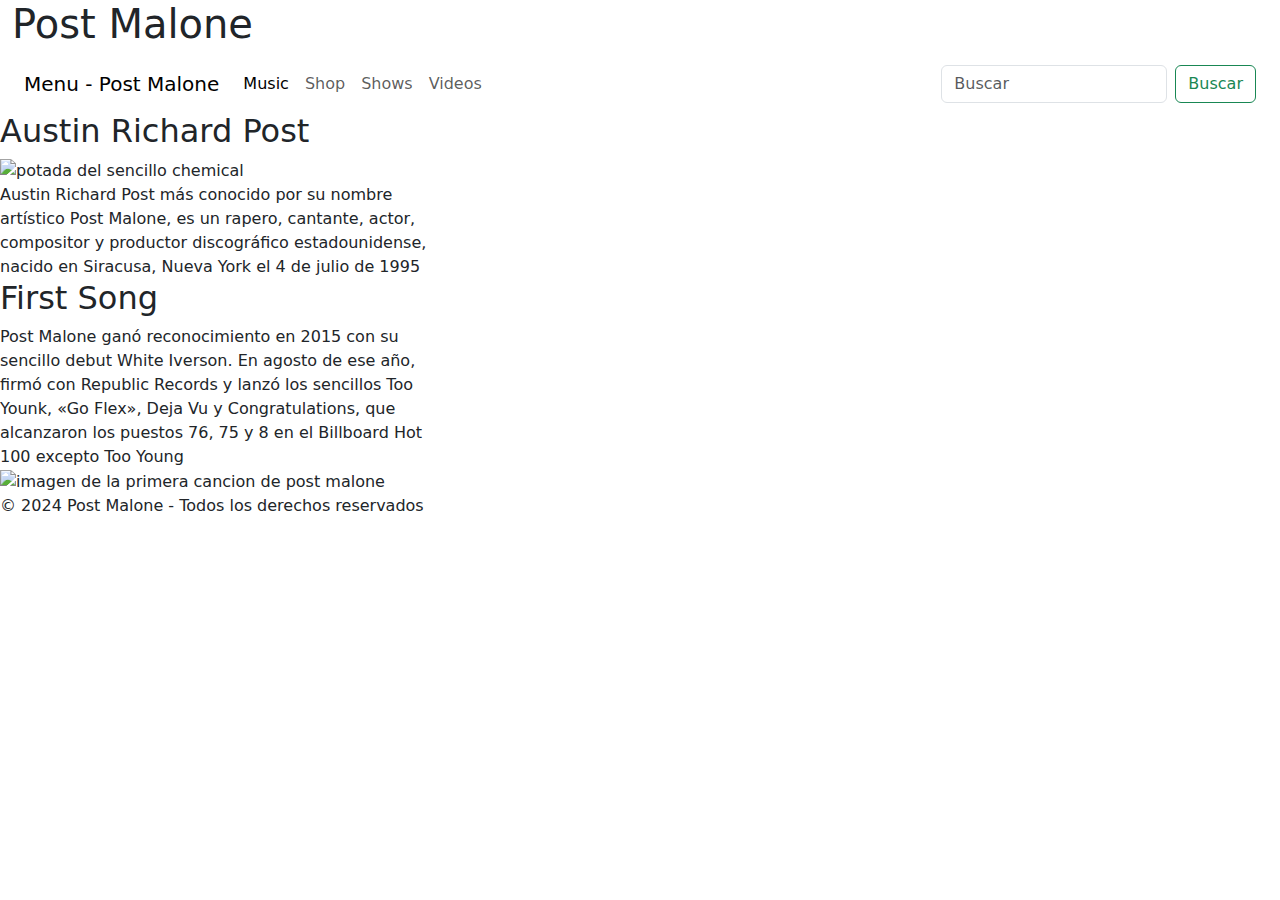
==== index.html @ f83423b3 "entrega final" ====
<!DOCTYPE html>
<html lang="en">

<head>
  <meta charset="UTF-8">
  <meta name="viewport" content="width=device-width,initial-scale=1">
  <meta name="viewport" content="width=device-width, initial-scale=1.0">
  <title>Post Malone</title>
  <link href="https://cdn.jsdelivr.net/npm/bootstrap@5.3.3/dist/css/bootstrap.min.css" rel="stylesheet"
    integrity="sha384-QWTKZyjpPEjISv5WaRU9OFeRpok6YctnYmDr5pNlyT2bRjXh0JMhjY6hW+ALEwIH" crossorigin="anonymous">
  <link rel="stylesheet" href="./style/style.css">
</head>

<body class="back">
  <header class="container-fluid">
    <h1 class=".h1">Post Malone</h1>
    <nav class="navbar navbar-expand-lg navgray">
      <div class="container-fluid">
        <a class="navbar-brand" href="#">Menu - Post Malone</a>
        <button class="navbar-toggler" type="button" data-bs-toggle="collapse" data-bs-target="#navbarSupportedContent"
          aria-controls="navbarSupportedContent" aria-expanded="false" aria-label="Toggle navigation">
          <span class="navbar-toggler-icon"></span>
        </button>
        <div class="collapse navbar-collapse" id="navbarSupportedContent">
          <ul class="navbar-nav me-auto mb-2 mb-lg-0">
            <li class="nav-item">
              <a class="nav-link active" aria-current="page" href="./pages/music.html">Music</a>
            </li>
            <li class="nav-item">
              <a class="nav-link" href="./pages/shop.html">Shop</a>
            </li>
            <li class="nav-item">
              <a class="nav-link" href="./pages/shows.html">Shows</a>
            </li>
            <li class="nav-item">
              <a class="nav-link" href="./pages/videos.html">Videos</a>
            </li>
        </div>
        <form class="d-flex" role="search">
          <input class="form-control me-2" type="search" placeholder="Buscar" aria-label="Buscar">
          <button class="btn btn-outline-success" type="submit">Buscar</button>
        </form>
      </div>
      </div>
    </nav>
  </header>
  <main>
    <section>
      <h2 class="presentacion">Austin Richard Post</h2>
      <img class="img1 col-md-4 col-xs-6 md-2 md-lg-0 navbar-expand-lg" src="./assets/post-malone.jpg"
        alt="potada del sencillo chemical">
      <p class="p3 col-md-4 col-xs-6 mb-2 mb-lg-0">Austin Richard Post más conocido por su nombre artístico Post Malone,
        es un rapero, cantante, actor, compositor y productor discográfico estadounidense, nacido en Siracusa, Nueva
        York el 4 de julio de 1995</p>
    </section>
    <section>
      <h2 class="presentacion">First Song</h2>
      <p class="p3 col-md-4 col-xs-6 mb-2 mb-lg-0">Post Malone ganó reconocimiento en 2015 con su sencillo debut White
        Iverson. En agosto de ese año, firmó con Republic Records y lanzó los sencillos Too Younk, «Go Flex», Deja Vu y
        Congratulations, que alcanzaron los puestos 76, 75 y 8 en el Billboard Hot 100 excepto Too Young</p>
      <img class="img1 col-4 col-xs-6 md-2  md-lg-0 navbar-expand-lg" src="./assets/first song.jpg"
        alt="imagen de la primera cancion de post malone">
    </section>
  </main>
  <footer class="pie">&copy; 2024 Post Malone - Todos los derechos reservados</footer>
  <script src="https://cdn.jsdelivr.net/npm/bootstrap@5.3.3/dist/js/bootstrap.bundle.min.js"
    integrity="sha384-YvpcrYf0tY3lHB60NNkmXc5s9fDVZLESaAA55NDzOxhy9GkcIdslK1eN7N6jIeHz"
    crossorigin="anonymous"></script>
</body>

</html>
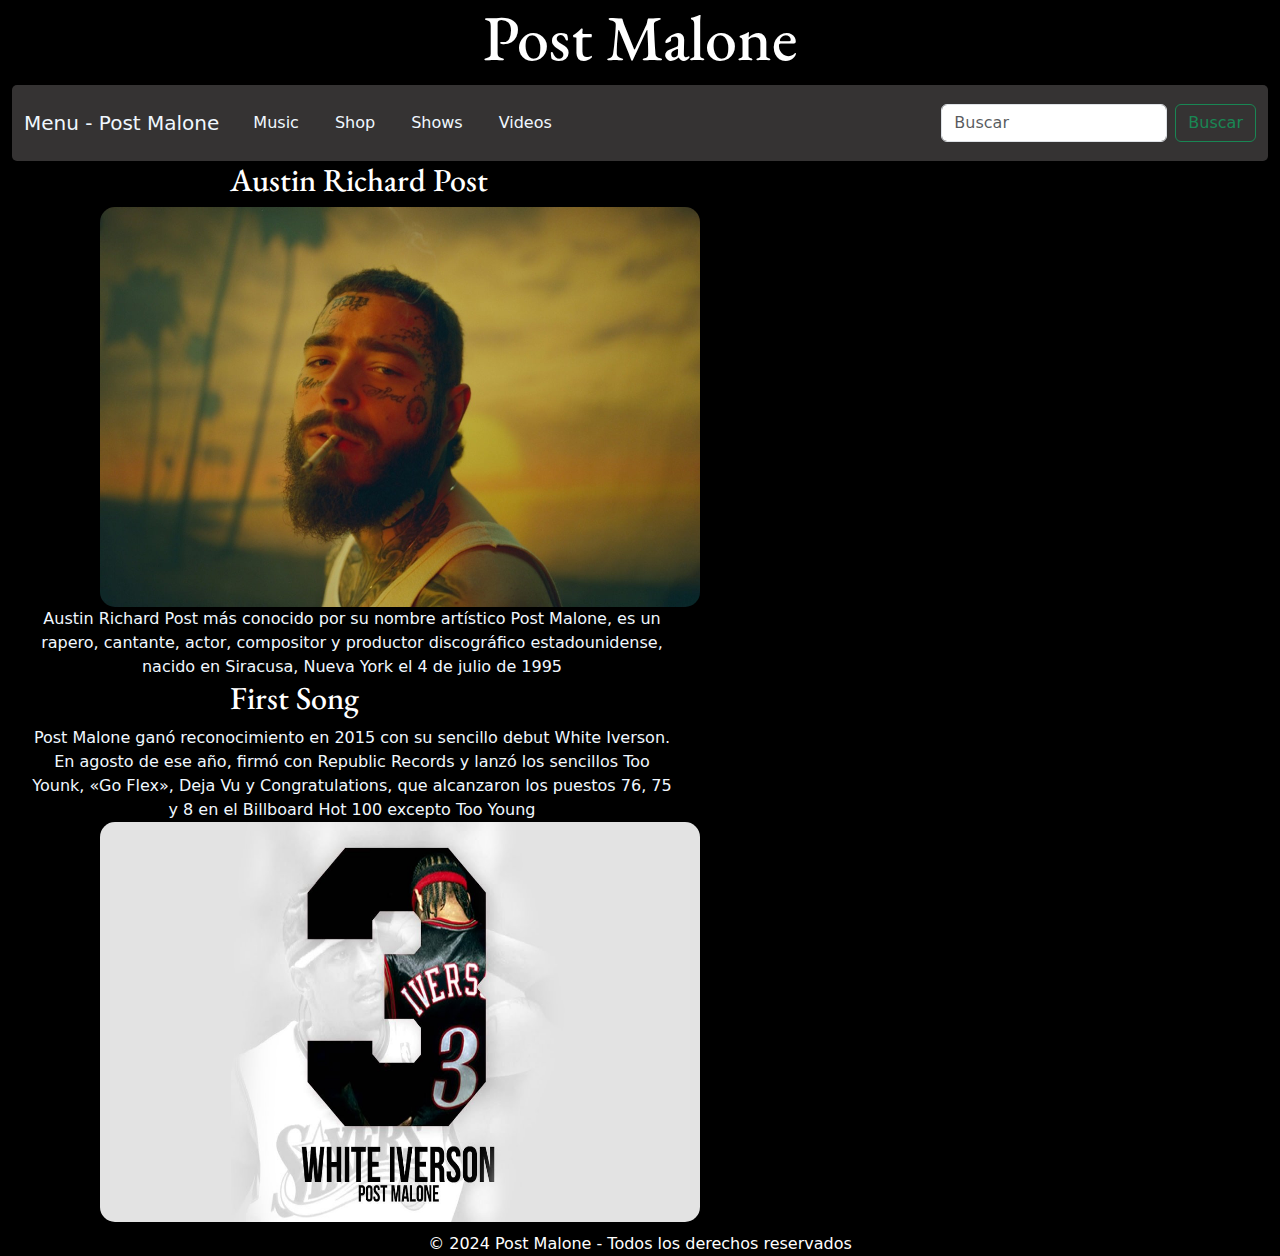
==== commit ae1dd503: "Entrega Final" ====
--- a/style/style.css
+++ b/style/style.css
@@ -0,0 +1,378 @@
+@import url('https://fonts.googleapis.com/css2?family=EB+Garamond:ital,wght@0,400..800;1,400..800&display=swap');
+
+html {
+    font-size: 62, 5%;
+}
+
+li a {
+    color: rgb(238, 156, 123);
+    text-decoration: none;
+    display: inline;
+}
+
+.back {
+    background-color: black;
+}
+
+h1 {
+    color: white !important;
+    font-family: "EB Garamond", serif;
+    font-size: 4rem;
+    text-align: center;
+}
+
+.presentacion {
+    /* mover el texto a la derecha de la foto */
+    color: white;
+    font-family: "EB Garamond", serif;
+    font-size: 2rem;
+    text-align: left;
+    margin-left: 230px;
+}
+
+.firstsong {
+    /* mover el texto a la izquierda de la foto */
+    color: white;
+    font-family: "EB Garamond", serif;
+    font-size: 2rem;
+    text-align: right;
+    margin-right: 380px;
+}
+
+.h2video1 {
+    color: white;
+    font-family: "EB Garamond", serif;
+    font-size: 2rem;
+    text-align: left;
+    margin-left: 100px;
+}
+
+.h2video2 {
+    color: white;
+    font-family: "EB Garamond", serif;
+    font-size: 2rem;
+    text-align: right;
+    margin-right: 150px;
+}
+
+.h2video3 {
+    color: white;
+    font-family: "EB Garamond", serif;
+    font-size: 2rem;
+    text-align: left;
+    margin-left: 100px;
+}
+
+.p1 {
+    width: 50%;
+    height: 50%;
+    color: aliceblue;
+    display: inline-block;
+    flex-direction: row-reverse;
+    text-align: center;
+}
+
+.p3 {
+    width: 50%;
+    height: 50%;
+    color: aliceblue;
+    display: inline-flex;
+    flex-direction: row;
+    text-align: center;
+    margin-left: 2rem;
+
+}
+
+.p2 {
+    width: 50%;
+    height: 50%;
+    color: aliceblue;
+    flex-direction: row;
+    text-align: center;
+    display: inline-block;
+    margin-bottom: 3rem;
+}
+
+.navbanner {
+    text-align: center
+}
+
+ul a {
+    text-decoration: none;
+    color: rgb(238, 156, 123);
+}
+
+.navbannervertical {
+    text-align: right;
+    margin-right: 70px;
+    margin-top: 5px;
+}
+
+.banner {
+    width: 100%;
+    height: auto;
+}
+
+.img1 {
+    border-radius: 15px;
+    width: 600px;
+    height: 400px;
+    margin-left: 100px;
+    display: inline;
+}
+
+li {
+    display: inline-flex;
+    margin: 10px;
+    flex-direction: row;
+}
+
+.search {
+    display: inline;
+    margin-right: 100px;
+    display: inline;
+}
+
+.article {
+    width: 50%;
+    height: 50%;
+    color: aliceblue;
+    flex-direction: row;
+    text-align: center;
+    margin-left: 10px;
+    display: inline-block;
+    flex-wrap: wrap;
+    justify-content: space-between;
+}
+
+.tickets article {
+    display: inline-flex;
+}
+
+.imgshow1 {
+    border-radius: 10px;
+    width: 300px;
+    height: 350px;
+    margin-left: 550px;
+    display: inline-flex;
+}
+
+.imgshow2 {
+    border-radius: 10px;
+    width: 300px;
+    height: 350px;
+    margin-left: 550px;
+    display: inline-flex;
+}
+
+.imgshow3 {
+    border-radius: 10px;
+    width: 300px;
+    height: 350px;
+    margin-left: 550px;
+    display: inline-flex;
+}
+
+.video1 {
+    border-radius: 15px;
+    width: 550px;
+    height: 350px;
+    margin-left: 80px;
+    display: inline;
+}
+
+.video2 {
+    border-radius: 15px;
+    width: 550px;
+    height: 350px;
+    margin-left: 700px;
+    display: inline-flex;
+}
+
+.video3 {
+    border-radius: 15px;
+    width: 550px;
+    height: 350px;
+    margin-left: 80px;
+    display: inline;
+}
+
+.video4 {
+    border-radius: 15px;
+    width: 550px;
+    height: 350px;
+    margin-left: 700px;
+    display: inline-flex;
+}
+
+.pshop1 {
+    text-align: left;
+    color: aliceblue;
+    margin-left: 150px;
+    display: inline;
+}
+
+.pshop2 {
+    display: inline;
+    text-align: center;
+    color: aliceblue;
+    margin-left: 270px;
+}
+
+.pshop3 {
+    display: inline;
+    text-align: center;
+    color: aliceblue;
+    margin-left: 250px;
+}
+
+.shopimg1 {
+    width: 450px;
+    height: 400px;
+}
+
+.shopimg2 {
+    width: 450px;
+    height: 400px;
+}
+
+.shopimg3 {
+    display: inline;
+    width: 350px;
+    height: 400px;
+}
+
+.h2music {
+    color: white;
+    font-family: "EB Garamond", serif;
+    font-size: 2rem;
+    text-align: right;
+    margin-right: 50px;
+}
+
+.h1music {
+    color: white;
+    font-family: "EB Garamond", serif;
+    font-size: 2rem;
+    text-align: left;
+    margin-left: 110px;
+}
+
+.music1 {
+    width: 350px;
+    height: 300px;
+    margin-left: 70px;
+    border-radius: 10px;
+}
+
+.music2 {
+    width: 350px;
+    height: 300px;
+    display: inline-block;
+    border-radius: 10px;
+    margin-left: 550px;
+
+}
+
+.pmusic1 {
+    width: 50%;
+    height: 50%;
+    color: aliceblue;
+    margin-left: 142px;
+}
+
+.pmusic2 {
+    width: 50%;
+    height: 50%;
+    color: aliceblue;
+    display: flex;
+    flex-direction: row;
+    justify-content: center;
+}
+
+.iframemusic1 {
+    margin-left: 400px;
+}
+
+.iframemusic2 {
+    margin-left: 200px;
+}
+
+.music {
+    border-radius: 10px;
+}
+
+.navgray {
+    color: rgb(161, 161, 161);
+    background-color: rgb(53, 51, 51);
+    border-radius: 5px;
+    padding: auto;
+    text-align: center;
+}
+
+nav a {
+    color: aliceblue !important
+}
+
+.boton {
+    color: rgb(182, 179, 179);
+    border-radius: 7px;
+}
+
+.titlleh1 {
+    color: white;
+    font-family: "EB Garamond", serif;
+    font-size: 2rem;
+    text-align: left;
+    margin-left: 110px;
+}
+
+.navsongs {
+    color: black !important;
+}
+
+.pie {
+    text-align: center;
+    color: rgb(255, 255, 255);
+    margin-top: 10px;
+}
+
+.carrousel {
+    margin-left: 250px;
+}
+
+.navgray ul a {
+    color: black;
+}
+
+.anegro li a {
+    color: black !important;
+}
+
+.cardshow {
+    display: flex;
+    margin-top: 50px;
+    margin-left: 15px;
+    margin-bottom: auto;
+    align-items: flex-end;
+}
+
+.spacecards {
+    margin: 15px;
+}
+
+.sectshop {
+    margin-top: 15px;
+}
+
+.cardshop {
+    background-color: rgb(57, 57, 57);
+    border-radius: 10px;
+    margin: 10px;
+    color: aliceblue;
+    margin-top: 10px;
+}
+
+.pcard {
+    margin-left: 10px;
+}